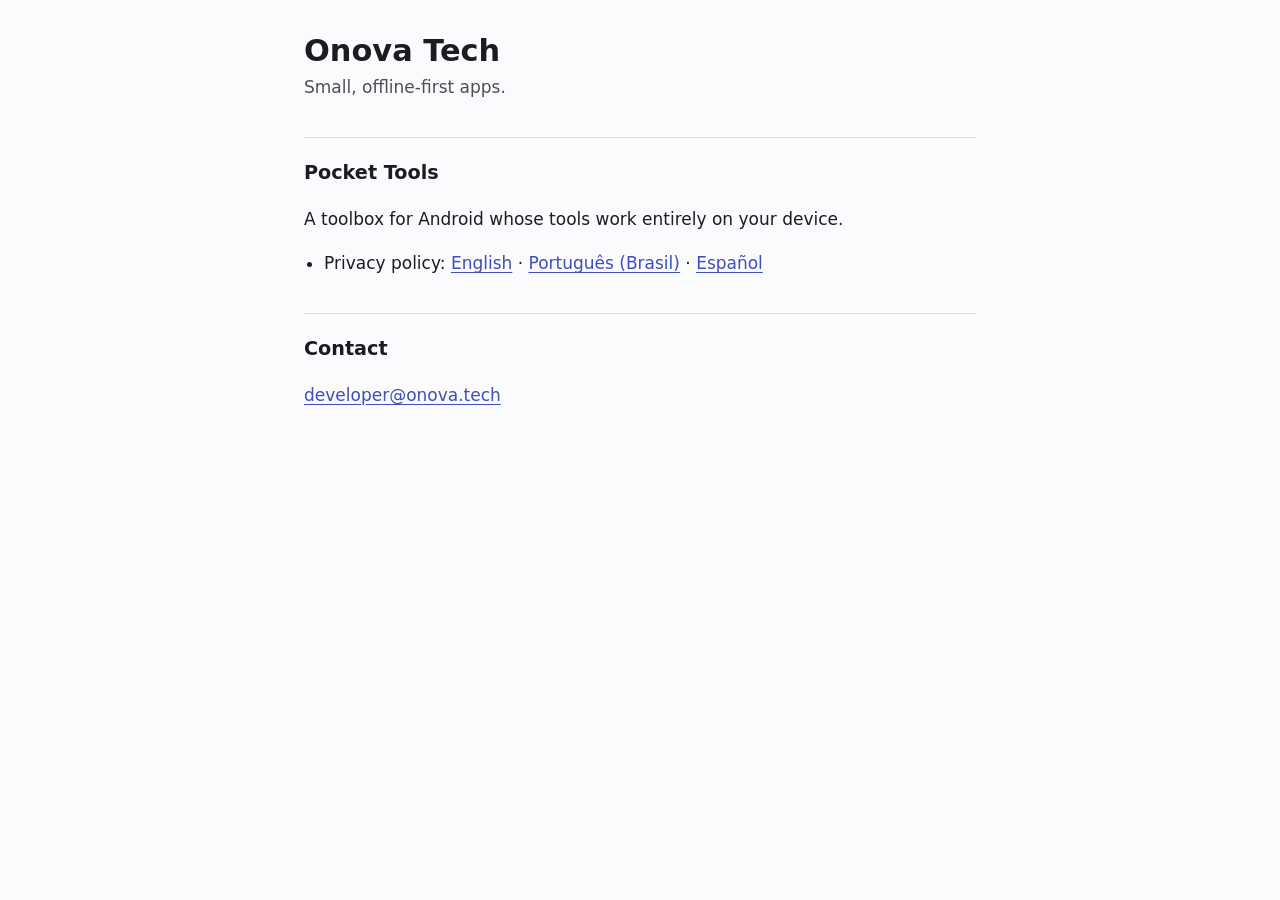
==== index.html @ 70498001 "feat: Pocket Tools privacy policy and app-ads.txt - Privacy policy in English, Portuguese (Brazil) a" ====
<!doctype html>
<html lang="en">
<head>
  <meta charset="utf-8">
  <meta name="viewport" content="width=device-width, initial-scale=1">
  <title>Onova Tech</title>
  <meta name="description" content="Onova Tech makes Pocket Tools, an offline toolbox app for Android.">
  <link rel="stylesheet" href="/style.css">
</head>
<body>
<main>
  <h1>Onova Tech</h1>
  <p class="updated">Small, offline-first apps.</p>

  <h2>Pocket Tools</h2>
  <p>A toolbox for Android whose tools work entirely on your device.</p>
  <ul>
    <li>Privacy policy:
      <a href="/pocket-tools/privacy/">English</a> ·
      <a href="/pocket-tools/privacy/pt-br/" hreflang="pt-BR" lang="pt-BR">Português (Brasil)</a> ·
      <a href="/pocket-tools/privacy/es/" hreflang="es" lang="es">Español</a></li>
  </ul>

  <h2>Contact</h2>
  <p><a href="mailto:developer@onova.tech">developer@onova.tech</a></p>
</main>
</body>
</html>
---- style.css ----
/* Self-contained on purpose: a privacy page loads nothing from third parties. */
:root {
  color-scheme: light dark;
  --bg: #fbfbfe;
  --surface: #f0f1f8;
  --text: #1b1c22;
  --muted: #4a4d5c;
  --accent: #3d4fb8;
  --rule: #d9dbe7;
}

@media (prefers-color-scheme: dark) {
  :root {
    --bg: #121318;
    --surface: #1d1f27;
    --text: #e4e5ee;
    --muted: #b3b6c6;
    --accent: #aab6ff;
    --rule: #33364a;
  }
}

* {
  box-sizing: border-box;
}

body {
  margin: 0;
  background: var(--bg);
  color: var(--text);
  font: 1.0625rem/1.6 system-ui, -apple-system, "Segoe UI", Roboto, "Noto Sans", sans-serif;
}

main {
  max-width: 44rem;
  margin: 0 auto;
  padding: 2rem 16px 4rem;
}

nav.languages {
  display: flex;
  flex-wrap: wrap;
  gap: 0.5rem 1rem;
  margin-bottom: 2rem;
  font-size: 0.95rem;
}

nav.languages [aria-current] {
  font-weight: 600;
  color: var(--text);
  text-decoration: none;
}

h1 {
  font-size: 1.9rem;
  line-height: 1.25;
  margin: 0 0 0.25rem;
}

h2 {
  font-size: 1.2rem;
  margin: 2.25rem 0 0.5rem;
  padding-top: 1.25rem;
  border-top: 1px solid var(--rule);
}

.updated {
  color: var(--muted);
  margin: 0 0 1.5rem;
}

.summary {
  background: var(--surface);
  border-radius: 12px;
  padding: 1rem 1.25rem;
}

a {
  color: var(--accent);
  text-underline-offset: 0.15em;
}

ul {
  padding-left: 1.25rem;
}

li + li {
  margin-top: 0.35rem;
}

footer {
  margin-top: 3rem;
  color: var(--muted);
  font-size: 0.95rem;
}
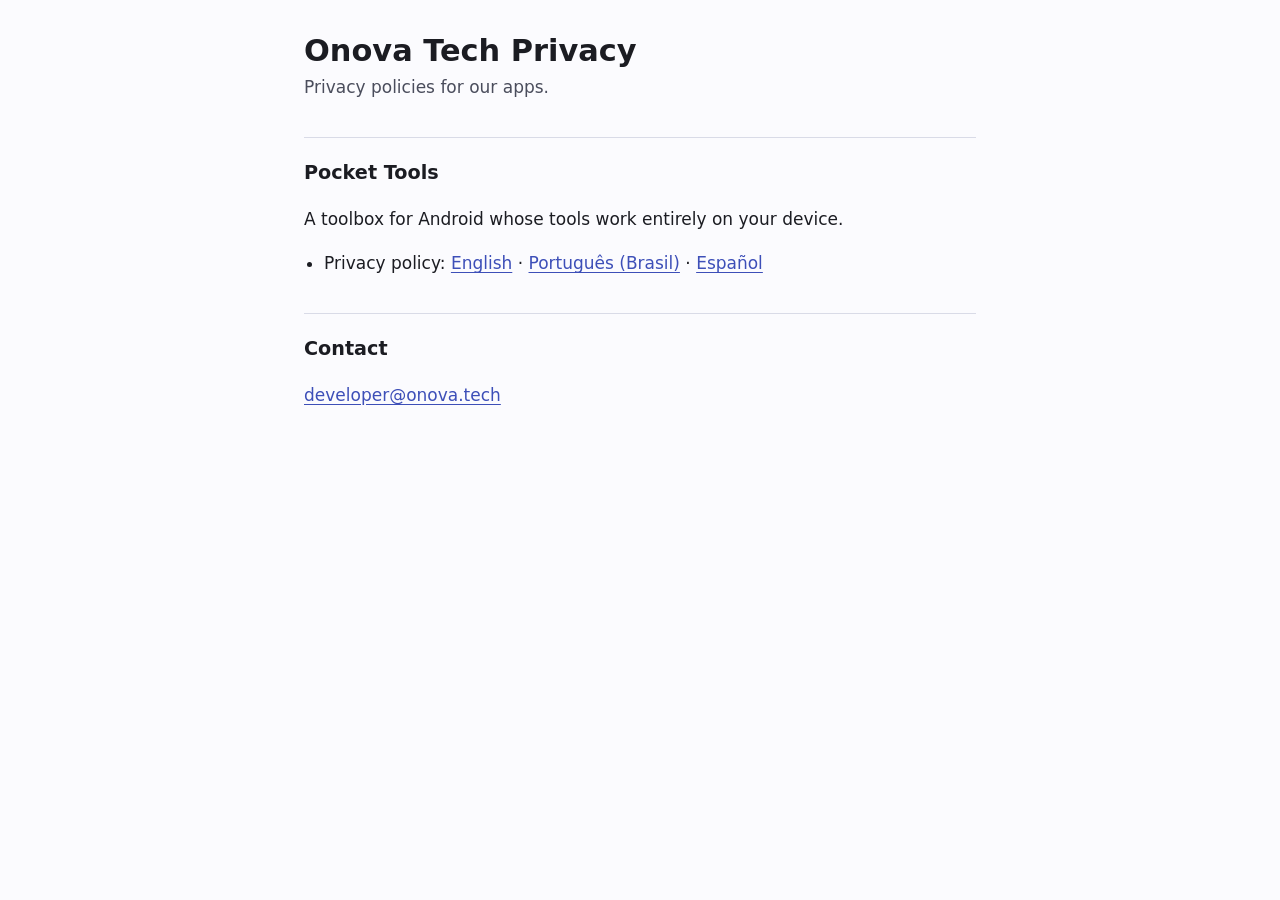
==== commit 3d61d6cc: "refactor: serve the policies from privacy.onova.tech The owner keeps onova.tech for a future main si" ====
--- a/index.html
+++ b/index.html
@@ -3,22 +3,22 @@
 <head>
   <meta charset="utf-8">
   <meta name="viewport" content="width=device-width, initial-scale=1">
-  <title>Onova Tech</title>
-  <meta name="description" content="Onova Tech makes Pocket Tools, an offline toolbox app for Android.">
+  <title>Onova Tech Privacy</title>
+  <meta name="description" content="Privacy policies for Onova Tech apps.">
   <link rel="stylesheet" href="/style.css">
 </head>
 <body>
 <main>
-  <h1>Onova Tech</h1>
-  <p class="updated">Small, offline-first apps.</p>
+  <h1>Onova Tech Privacy</h1>
+  <p class="updated">Privacy policies for our apps.</p>
 
   <h2>Pocket Tools</h2>
   <p>A toolbox for Android whose tools work entirely on your device.</p>
   <ul>
     <li>Privacy policy:
-      <a href="/pocket-tools/privacy/">English</a> ·
-      <a href="/pocket-tools/privacy/pt-br/" hreflang="pt-BR" lang="pt-BR">Português (Brasil)</a> ·
-      <a href="/pocket-tools/privacy/es/" hreflang="es" lang="es">Español</a></li>
+      <a href="/pocket-tools/">English</a> ·
+      <a href="/pocket-tools/pt-br/" hreflang="pt-BR" lang="pt-BR">Português (Brasil)</a> ·
+      <a href="/pocket-tools/es/" hreflang="es" lang="es">Español</a></li>
   </ul>
 
   <h2>Contact</h2>
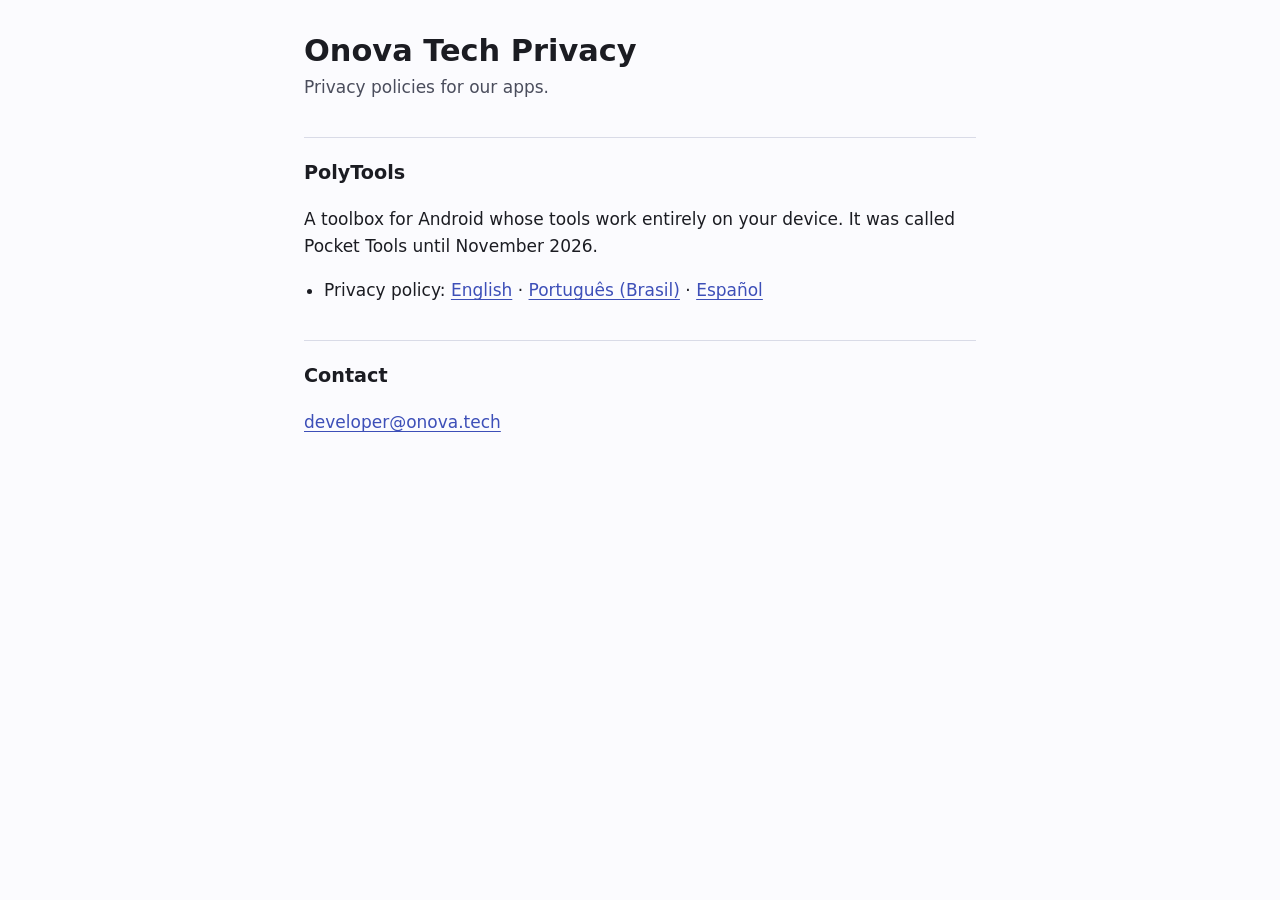
==== commit fa14b4e5: "feat: PolyTools privacy policy at /polytools/, with /pocket-tools/ forwarding to it The app was rena" ====
--- a/index.html
+++ b/index.html
@@ -5,6 +5,9 @@
   <meta name="viewport" content="width=device-width, initial-scale=1">
   <title>Onova Tech Privacy</title>
   <meta name="description" content="Privacy policies for Onova Tech apps.">
+  <link rel="icon" href="/favicon.ico" sizes="32x32">
+  <link rel="icon" href="/favicon.svg" type="image/svg+xml">
+  <link rel="apple-touch-icon" href="/apple-touch-icon.png">
   <link rel="stylesheet" href="/style.css">
 </head>
 <body>
@@ -12,13 +15,14 @@
   <h1>Onova Tech Privacy</h1>
   <p class="updated">Privacy policies for our apps.</p>
 
-  <h2>Pocket Tools</h2>
-  <p>A toolbox for Android whose tools work entirely on your device.</p>
+  <h2>PolyTools</h2>
+  <p>A toolbox for Android whose tools work entirely on your device. It was called Pocket Tools until
+    November 2026.</p>
   <ul>
     <li>Privacy policy:
-      <a href="/pocket-tools/">English</a> ·
-      <a href="/pocket-tools/pt-br/" hreflang="pt-BR" lang="pt-BR">Português (Brasil)</a> ·
-      <a href="/pocket-tools/es/" hreflang="es" lang="es">Español</a></li>
+      <a href="/polytools/">English</a> ·
+      <a href="/polytools/pt-br/" hreflang="pt-BR" lang="pt-BR">Português (Brasil)</a> ·
+      <a href="/polytools/es/" hreflang="es" lang="es">Español</a></li>
   </ul>
 
   <h2>Contact</h2>
